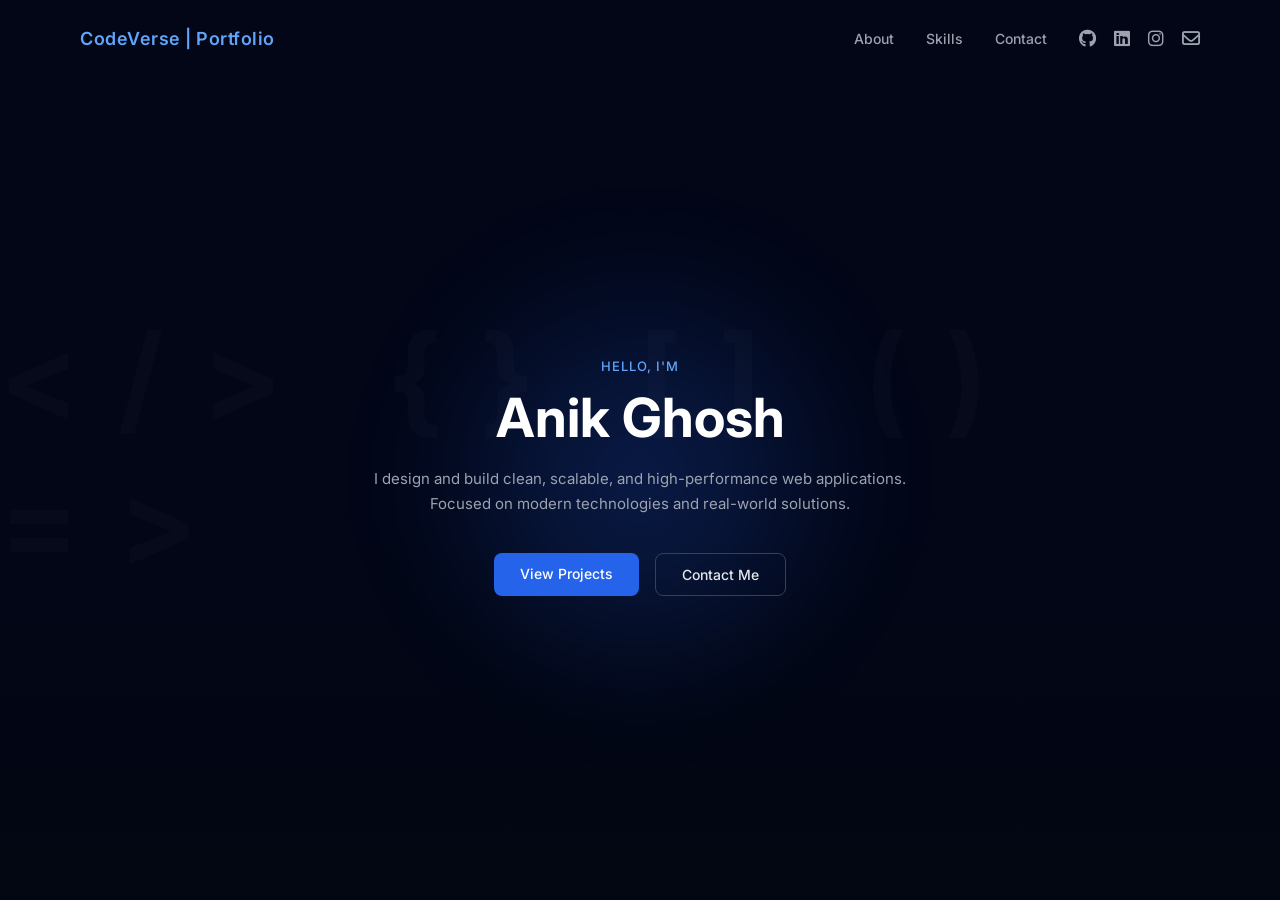
==== index.html @ 22b8380a "Add files via upload" ====
<!DOCTYPE html>
<html lang="en">

<head>
    <meta charset="UTF-8" />
    <meta name="viewport" content="width=device-width, initial-scale=1.0" />

    <title>CodeVerse | Portfolio</title>

    <!-- Favicon -->
    <link rel="icon" type="image/png" href="favicon.png">

    <!-- CSS -->
    <link rel="stylesheet" href="style.css">

    <!-- Google Font -->
    <link href="https://fonts.googleapis.com/css2?family=Inter:wght@300;400;500;600;700&display=swap" rel="stylesheet">

    <!-- Font Awesome -->
    <link rel="stylesheet" href="https://cdnjs.cloudflare.com/ajax/libs/font-awesome/6.5.0/css/all.min.css" />
</head>

<body>

    <!-- NAVBAR -->
    <header>
        <div class="logo">CodeVerse | Portfolio</div>

        <nav>
            <a href="about.html">About</a>
            <a href="#">Skills</a>
            <a href="#">Contact</a>

            <div class="icons">
                <a href="https://github.com/ItzAnik01" target="_blank"><i class="fa-brands fa-github"></i></a>
                <a href="https://www.linkedin.com/in/anik-ghosh-99a257406" target="_blank"><i
                        class="fa-brands fa-linkedin"></i></a>
                <a href="https://www.instagram.com/anikcapturesofficial" target="_blank"><i
                        class="fa-brands fa-instagram"></i></a>
                <a href="https://mail.google.com/mail/?view=cm&fs=1&to=sendmailtoanik@gmail.com" target="_blank">
                    <i class="fa-regular fa-envelope"></i>
                </a>
            </div>
        </nav>
    </header>

    <!-- HERO SECTION -->
    <section class="hero">

        <div class="hero-content">

            <h5>Hello, I'm</h5>

            <h1>
                Anik <span>Ghosh</span>
            </h1>

            <p>
                I design and build clean, scalable, and high-performance web applications.
                <br>
                Focused on modern technologies and real-world solutions.
            </p>

            <div class="buttons">
                <a href="#" class="btn btn-primary">View Projects</a>
                <a href="#" class="btn btn-outline">Contact Me</a>
            </div>

        </div>

    </section>

</body>

</html>
---- style.css ----
/* RESET */

*{
    margin:0;
    padding:0;
    box-sizing:border-box;
}

/* GLOBAL */

html{
    scroll-behavior:smooth;
}

body{
    font-family:'Inter',sans-serif;

    background:linear-gradient(180deg,#020617,#020617 60%,#030712);

    color:#e5e7eb;

    min-height:100vh;

    overflow-x:hidden;

    position:relative;
}

/* ANIMATED BACKGROUND SYMBOLS */

body::before{

    content:"</> {} [] () =>";

    position:fixed;
    inset:0;

    font-size:120px;
    font-weight:700;

    color:rgba(255,255,255,0.02);

    letter-spacing:40px;

    display:flex;
    align-items:center;
    justify-content:center;

    pointer-events:none;
    user-select:none;

    animation:floatBg 25s ease-in-out infinite;
}

@keyframes floatBg{

    0%{
        transform:translateY(0px) rotate(0deg);
    }

    50%{
        transform:translateY(-15px) rotate(1deg);
    }

    100%{
        transform:translateY(0px) rotate(0deg);
    }
}

/* NAVBAR */

header{

    display:flex;
    justify-content:space-between;
    align-items:center;

    padding:28px 80px;

    position:relative;
    z-index:10;

    animation:slideTop 2s ease;
}

@keyframes slideTop{

    from{
        opacity:0;
        transform:translateY(-60px);
    }

    to{
        opacity:1;
        transform:translateY(0);
    }
}

/* LOGO */

.logo{

    font-size:18px;
    font-weight:600;

    color:#60a5fa;

    letter-spacing:0.5px;

    animation:glowLogo 6s ease-in-out infinite alternate;
}

@keyframes glowLogo{

    from{
        text-shadow:0 0 5px #60a5fa;
    }

    to{
        text-shadow:
        0 0 10px #60a5fa,
        0 0 20px #60a5fa;
    }
}

/* NAVIGATION */

nav{
    display:flex;
    align-items:center;
    gap:32px;
}

nav a{

    text-decoration:none;

    color:#9ca3af;

    font-size:14px;
    font-weight:500;

    transition:0.4s;

    position:relative;
}

nav a:hover{
    color:#ffffff;
}

/* NAV UNDERLINE */

nav a::after{

    content:"";

    position:absolute;

    left:0;
    bottom:-5px;

    width:0%;
    height:2px;

    background:#60a5fa;

    transition:0.5s;
}

nav a:hover::after{
    width:100%;
}

/* SOCIAL ICONS */

.icons{

    display:flex;
    align-items:center;
    gap:18px;
}

.icons a{

    color:#9ca3af;

    font-size:18px;

    transition:0.5s;
}

.icons a:hover{

    color:#60a5fa;

    transform:translateY(-4px) scale(1.15);
}

/* HERO SECTION */

.hero{

    min-height:calc(100vh - 100px);

    display:flex;
    align-items:center;
    justify-content:center;

    text-align:center;

    position:relative;
    z-index:2;
}

/* GLOW EFFECT */

.hero::before{

    content:"";

    position:absolute;

    width:500px;
    height:500px;

    background:radial-gradient(
        circle,
        rgba(37,99,235,0.25),
        transparent 70%
    );

    filter:blur(40px);

    z-index:-1;

    animation:pulseGlow 12s ease-in-out infinite;
}

@keyframes pulseGlow{

    0%{
        transform:scale(1);
        opacity:0.5;
    }

    50%{
        transform:scale(1.08);
        opacity:0.9;
    }

    100%{
        transform:scale(1);
        opacity:0.5;
    }
}

/* HERO CONTENT */

.hero-content{

    max-width:720px;

    padding:0 20px;

    animation:fadeUp 2s ease;
}

@keyframes fadeUp{

    from{
        opacity:0;
        transform:translateY(40px);
    }

    to{
        opacity:1;
        transform:translateY(0);
    }
}

/* SMALL TITLE */

.hero-content h5{

    font-size:13px;
    font-weight:500;

    color:#60a5fa;

    margin-bottom:14px;

    letter-spacing:1px;
    text-transform:uppercase;

    animation:fadeText 4s ease-in-out infinite;
}

@keyframes fadeText{

    0%{
        opacity:0.6;
    }

    50%{
        opacity:1;
    }

    100%{
        opacity:0.6;
    }
}

/* MAIN TITLE */

.hero-content h1{

    font-size:54px;
    font-weight:700;

    line-height:1.1;

    margin-bottom:18px;

    transition:0.5s ease;

    animation:floatTitle 10s ease-in-out infinite;
}

@keyframes floatTitle{

    0%{
        transform:translateY(0px);
    }

    50%{
        transform:translateY(-8px);
    }

    100%{
        transform:translateY(0px);
    }
}

.hero-content h1:hover{
    transform:scale(1.03);
}

/* GRADIENT NAME */

.hero-content h1{

    font-size:54px;
    font-weight:700;

    line-height:1.1;

    margin-bottom:18px;

    color:#ffffff;

    animation:whiteGlow 8s ease-in-out infinite;
}

/* REMOVE DIFFERENT COLOR */

.hero-content h1 span{

    color:#ffffff;

    -webkit-text-fill-color:#ffffff;

    animation:none;
}

/* SOFT WHITE GLOW */

@keyframes whiteGlow{

    0%{

        text-shadow:
        0 0 8px rgba(255,255,255,0.15),
        0 0 15px rgba(255,255,255,0.08);

        transform:translateY(0px);
    }

    50%{

        text-shadow:
        0 0 18px rgba(255,255,255,0.35),
        0 0 30px rgba(255,255,255,0.15);

        transform:translateY(-4px);
    }

    100%{

        text-shadow:
        0 0 8px rgba(255,255,255,0.15),
        0 0 15px rgba(255,255,255,0.08);

        transform:translateY(0px);
    }
}

@keyframes gradientMove{

    0%{
        background-position:0%;
    }

    100%{
        background-position:300%;
    }
}

/* DESCRIPTION */

.hero-content p{

    font-size:15px;

    color:#9ca3af;

    line-height:1.7;

    margin-bottom:36px;

    animation:fadeParagraph 5s ease-in-out infinite;
}

@keyframes fadeParagraph{

    0%{
        opacity:0.8;
    }

    50%{
        opacity:1;
    }

    100%{
        opacity:0.8;
    }
}

/* BUTTONS */

.buttons{

    display:flex;
    justify-content:center;

    gap:16px;
}

.buttons a{
    text-decoration:none;
}

/* BUTTON STYLE */

.btn{

    padding:12px 26px;

    border-radius:8px;

    font-size:14px;
    font-weight:500;

    transition:0.5s ease;

    animation:buttonFloat 8s ease-in-out infinite;
}

@keyframes buttonFloat{

    0%{
        transform:translateY(0px);
    }

    50%{
        transform:translateY(-5px);
    }

    100%{
        transform:translateY(0px);
    }
}

.btn:hover{

    transform:translateY(-5px) scale(1.03);

    box-shadow:0 10px 25px rgba(37,99,235,0.35);
}

/* PRIMARY BUTTON */

.btn-primary{

    background:#2563eb;

    color:#ffffff;
}

.btn-primary:hover{
    background:#1d4ed8;
}

/* OUTLINE BUTTON */

.btn-outline{

    border:1px solid #374151;

    color:#e5e7eb;
}

.btn-outline:hover{

    border-color:#60a5fa;

    color:#60a5fa;
}

/* RESPONSIVE */

@media(max-width:768px){

    header{

        padding:20px;

        flex-direction:column;

        gap:18px;
    }

    nav{

        flex-wrap:wrap;

        justify-content:center;

        gap:18px;
    }

    .hero-content h1{
        font-size:38px;
    }

    .buttons{

        flex-direction:column;

        align-items:center;
    }

    .btn{
        width:220px;
    }

    body::before{

        font-size:60px;

        letter-spacing:15px;
    }
}
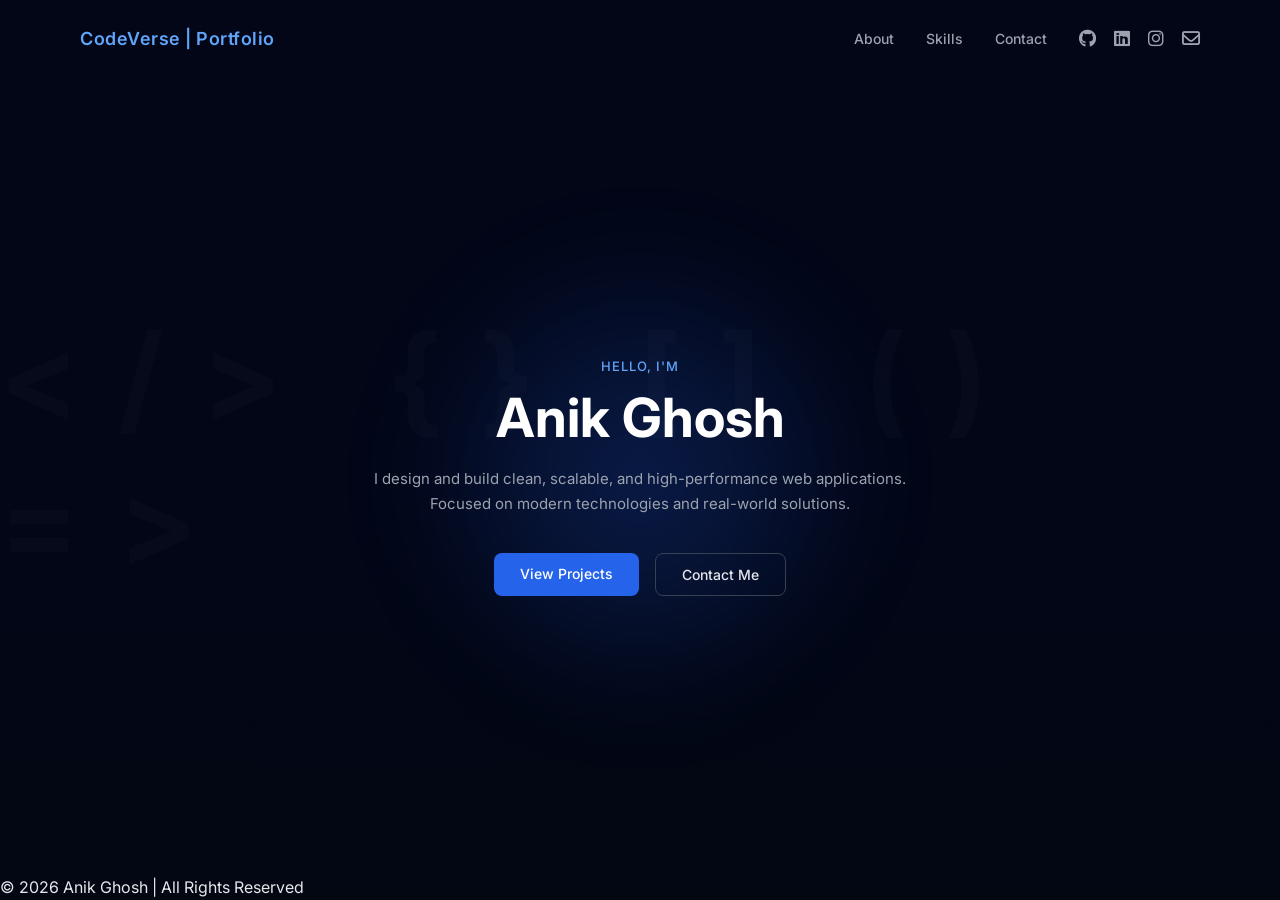
==== commit 03bcd10d: "Add footer with copyright notice Added footer with copyright information." ====
--- a/index.html
+++ b/index.html
@@ -69,7 +69,11 @@
         </div>
 
     </section>
+    <footer>
+    © 2026 Anik Ghosh | All Rights Reserved
+  </footer>
+
 
 </body>
 
-</html>+</html>
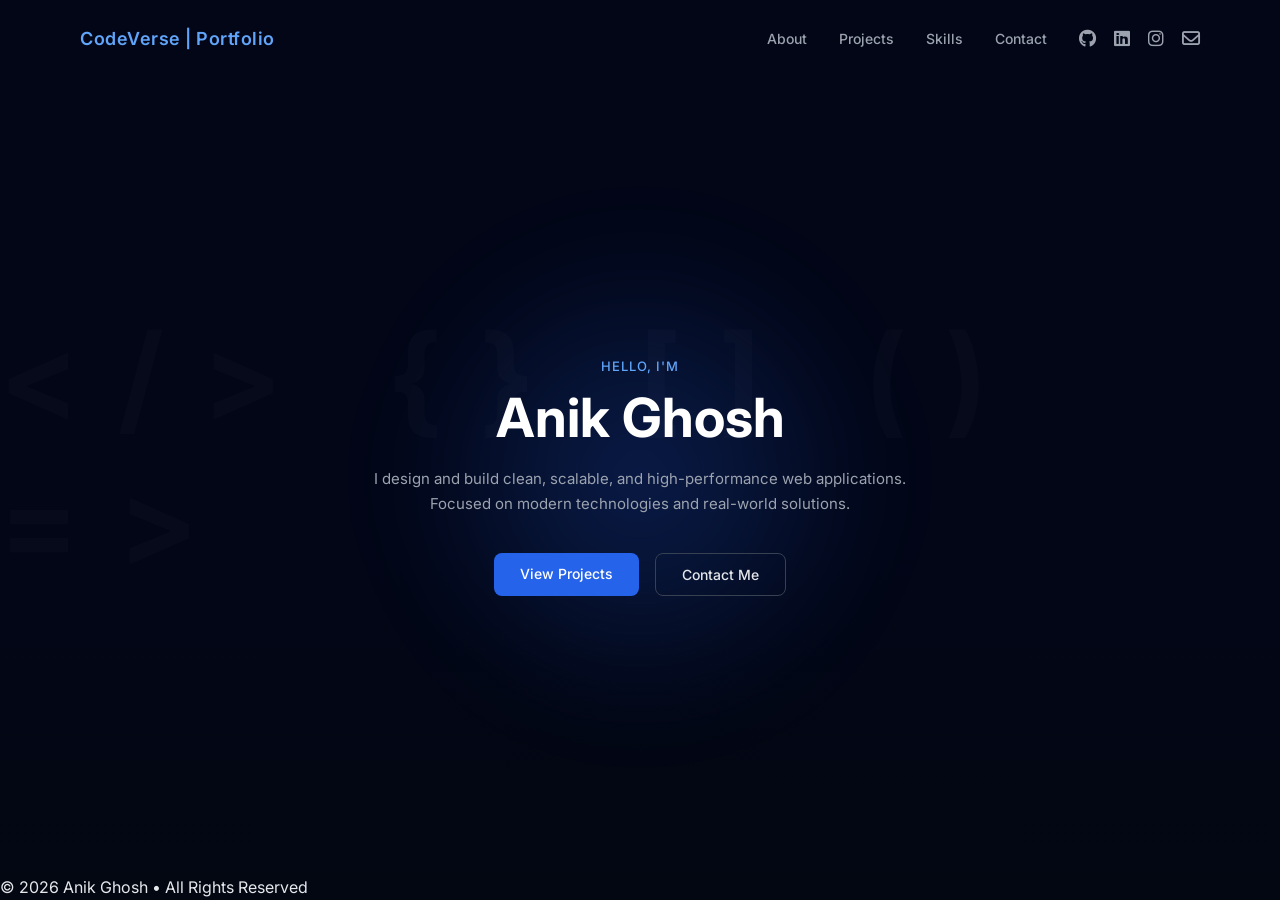
==== commit d70da1fa: "Modify navbar links and footer content Updated navigation links and footer structure." ====
--- a/index.html
+++ b/index.html
@@ -2,8 +2,9 @@
 <html lang="en">
 
 <head>
-    <meta charset="UTF-8" />
-    <meta name="viewport" content="width=device-width, initial-scale=1.0" />
+
+    <meta charset="UTF-8">
+    <meta name="viewport" content="width=device-width, initial-scale=1.0">
 
     <title>CodeVerse | Portfolio</title>
 
@@ -17,43 +18,58 @@
     <link href="https://fonts.googleapis.com/css2?family=Inter:wght@300;400;500;600;700&display=swap" rel="stylesheet">
 
     <!-- Font Awesome -->
-    <link rel="stylesheet" href="https://cdnjs.cloudflare.com/ajax/libs/font-awesome/6.5.0/css/all.min.css" />
+    <link rel="stylesheet" href="https://cdnjs.cloudflare.com/ajax/libs/font-awesome/6.5.0/css/all.min.css"/>
+
 </head>
 
 <body>
 
     <!-- NAVBAR -->
+
     <header>
+
         <div class="logo">CodeVerse | Portfolio</div>
 
         <nav>
+
             <a href="about.html">About</a>
+            <a href="project.html">Projects</a>
             <a href="#">Skills</a>
-            <a href="#">Contact</a>
+            <a href="contact_me.html">Contact</a>
 
             <div class="icons">
-                <a href="https://github.com/ItzAnik01" target="_blank"><i class="fa-brands fa-github"></i></a>
-                <a href="https://www.linkedin.com/in/anik-ghosh-99a257406" target="_blank"><i
-                        class="fa-brands fa-linkedin"></i></a>
-                <a href="https://www.instagram.com/anikcapturesofficial" target="_blank"><i
-                        class="fa-brands fa-instagram"></i></a>
+
+                <a href="https://github.com/ItzAnik01" target="_blank">
+                    <i class="fa-brands fa-github"></i>
+                </a>
+
+                <a href="https://www.linkedin.com/in/anik-ghosh-99a257406" target="_blank">
+                    <i class="fa-brands fa-linkedin"></i>
+                </a>
+
+                <a href="https://www.instagram.com/anikcapturesofficial" target="_blank">
+                    <i class="fa-brands fa-instagram"></i>
+                </a>
+
                 <a href="https://mail.google.com/mail/?view=cm&fs=1&to=sendmailtoanik@gmail.com" target="_blank">
                     <i class="fa-regular fa-envelope"></i>
                 </a>
+
             </div>
+
         </nav>
+
     </header>
 
     <!-- HERO SECTION -->
+
     <section class="hero">
 
         <div class="hero-content">
 
             <h5>Hello, I'm</h5>
 
-            <h1>
-                Anik <span>Ghosh</span>
-            </h1>
+            <h1>Anik <span>Ghosh</span></h1>
 
             <p>
                 I design and build clean, scalable, and high-performance web applications.
@@ -62,17 +78,32 @@
             </p>
 
             <div class="buttons">
-                <a href="#" class="btn btn-primary">View Projects</a>
-                <a href="#" class="btn btn-outline">Contact Me</a>
+
+                <a href="project.html" class="btn btn-primary">
+                    View Projects
+                </a>
+
+                <a href="contact_me.html" class="btn btn-outline">
+                    Contact Me
+                </a>
+
             </div>
 
         </div>
 
     </section>
-    <footer>
-    © 2026 Anik Ghosh | All Rights Reserved
-  </footer>
 
+    <!-- COPYRIGHT -->
+
+    <footer class="footer">
+
+        <div class="footer-bg"></div>
+
+        <p>
+            © 2026 Anik Ghosh • All Rights Reserved
+        </p>
+
+    </footer>
 
 </body>
 
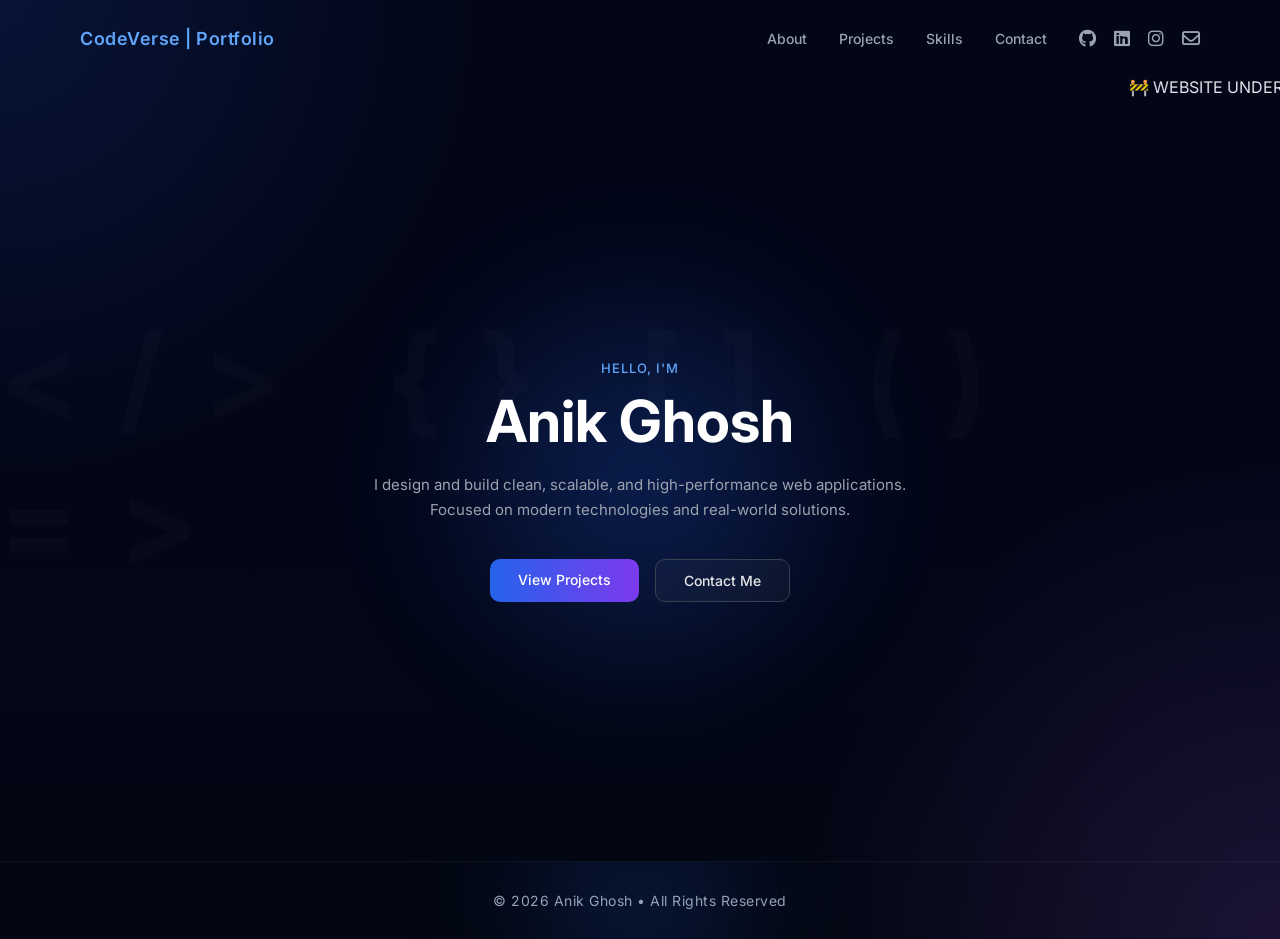
==== commit 425f4a6f: "Update index.html Added a marquee to indicate that the website is under construction." ====
--- a/index.html
+++ b/index.html
@@ -62,7 +62,9 @@
     </header>
 
     <!-- HERO SECTION -->
-
+<marquee direction="left" scrollamount="10">
+  🚧 WEBSITE UNDER CONSTRUCTION 🚧 &nbsp;&nbsp; PLEASE CHECK BACK SOON! 🚧
+</marquee>
     <section class="hero">
 
         <div class="hero-content">
--- a/style.css
+++ b/style.css
@@ -13,9 +13,13 @@
 }
 
 body{
+
     font-family:'Inter',sans-serif;
 
-    background:linear-gradient(180deg,#020617,#020617 60%,#030712);
+    background:
+    radial-gradient(circle at top left,rgba(37,99,235,0.15),transparent 30%),
+    radial-gradient(circle at bottom right,rgba(168,85,247,0.15),transparent 30%),
+    linear-gradient(180deg,#020617,#020617 60%,#030712);
 
     color:#e5e7eb;
 
@@ -49,21 +53,21 @@
     pointer-events:none;
     user-select:none;
 
-    animation:floatBg 25s ease-in-out infinite;
+    animation:floatBg 8s linear infinite;
 }
 
 @keyframes floatBg{
 
     0%{
-        transform:translateY(0px) rotate(0deg);
+        transform:translateY(0px);
     }
 
     50%{
-        transform:translateY(-15px) rotate(1deg);
+        transform:translateY(-18px);
     }
 
     100%{
-        transform:translateY(0px) rotate(0deg);
+        transform:translateY(0px);
     }
 }
 
@@ -79,21 +83,6 @@
 
     position:relative;
     z-index:10;
-
-    animation:slideTop 2s ease;
-}
-
-@keyframes slideTop{
-
-    from{
-        opacity:0;
-        transform:translateY(-60px);
-    }
-
-    to{
-        opacity:1;
-        transform:translateY(0);
-    }
 }
 
 /* LOGO */
@@ -107,7 +96,7 @@
 
     letter-spacing:0.5px;
 
-    animation:glowLogo 6s ease-in-out infinite alternate;
+    animation:glowLogo 3s ease-in-out infinite alternate;
 }
 
 @keyframes glowLogo{
@@ -126,6 +115,7 @@
 /* NAVIGATION */
 
 nav{
+
     display:flex;
     align-items:center;
     gap:32px;
@@ -140,7 +130,7 @@
     font-size:14px;
     font-weight:500;
 
-    transition:0.4s;
+    transition:0.3s;
 
     position:relative;
 }
@@ -165,7 +155,7 @@
 
     background:#60a5fa;
 
-    transition:0.5s;
+    transition:0.3s;
 }
 
 nav a:hover::after{
@@ -187,21 +177,21 @@
 
     font-size:18px;
 
-    transition:0.5s;
+    transition:0.3s;
 }
 
 .icons a:hover{
 
     color:#60a5fa;
 
-    transform:translateY(-4px) scale(1.15);
+    transform:translateY(-4px) scale(1.1);
 }
 
 /* HERO SECTION */
 
 .hero{
 
-    min-height:calc(100vh - 100px);
+    min-height:calc(100vh - 140px);
 
     display:flex;
     align-items:center;
@@ -213,7 +203,7 @@
     z-index:2;
 }
 
-/* GLOW EFFECT */
+/* HERO GLOW */
 
 .hero::before{
 
@@ -221,8 +211,212 @@
 
     position:absolute;
 
-    width:500px;
-    height:500px;
+    width:520px;
+    height:520px;
+
+    background:radial-gradient(
+        circle,
+        rgba(37,99,235,0.28),
+        transparent 70%
+    );
+
+    filter:blur(40px);
+
+    z-index:-1;
+
+    animation:pulseGlow 5s ease-in-out infinite;
+}
+
+@keyframes pulseGlow{
+
+    0%{
+        transform:scale(1);
+        opacity:0.5;
+    }
+
+    50%{
+        transform:scale(1.1);
+        opacity:1;
+    }
+
+    100%{
+        transform:scale(1);
+        opacity:0.5;
+    }
+}
+
+/* HERO CONTENT */
+
+.hero-content{
+
+    max-width:720px;
+
+    padding:0 20px;
+}
+
+/* SMALL TITLE */
+
+.hero-content h5{
+
+    font-size:13px;
+    font-weight:500;
+
+    color:#60a5fa;
+
+    margin-bottom:14px;
+
+    letter-spacing:1px;
+    text-transform:uppercase;
+}
+
+/* MAIN TITLE */
+
+.hero-content h1{
+
+    font-size:58px;
+    font-weight:700;
+
+    line-height:1.1;
+
+    margin-bottom:18px;
+
+    color:#ffffff;
+
+    animation:whiteGlow 3s ease-in-out infinite;
+}
+
+/* WHITE GLOW */
+
+@keyframes whiteGlow{
+
+    0%{
+
+        text-shadow:
+        0 0 8px rgba(255,255,255,0.15),
+        0 0 15px rgba(255,255,255,0.08);
+    }
+
+    50%{
+
+        text-shadow:
+        0 0 20px rgba(255,255,255,0.35),
+        0 0 35px rgba(255,255,255,0.15);
+    }
+
+    100%{
+
+        text-shadow:
+        0 0 8px rgba(255,255,255,0.15),
+        0 0 15px rgba(255,255,255,0.08);
+    }
+}
+
+/* DESCRIPTION */
+
+.hero-content p{
+
+    font-size:15px;
+
+    color:#9ca3af;
+
+    line-height:1.7;
+
+    margin-bottom:36px;
+}
+
+/* BUTTONS */
+
+.buttons{
+
+    display:flex;
+    justify-content:center;
+
+    gap:16px;
+}
+
+.buttons a{
+    text-decoration:none;
+}
+
+/* BUTTON STYLE */
+
+.btn{
+
+    padding:12px 28px;
+
+    border-radius:10px;
+
+    font-size:14px;
+    font-weight:500;
+
+    transition:0.3s;
+}
+
+.btn:hover{
+
+    transform:translateY(-4px);
+
+    box-shadow:0 10px 25px rgba(37,99,235,0.35);
+}
+
+/* PRIMARY BUTTON */
+
+.btn-primary{
+
+    background:linear-gradient(90deg,#2563eb,#7c3aed);
+
+    color:#ffffff;
+}
+
+.btn-primary:hover{
+    opacity:0.9;
+}
+
+/* OUTLINE BUTTON */
+
+.btn-outline{
+
+    border:1px solid #374151;
+
+    color:#e5e7eb;
+
+    background:rgba(255,255,255,0.03);
+}
+
+.btn-outline:hover{
+
+    border-color:#60a5fa;
+
+    color:#60a5fa;
+}
+
+/* FOOTER */
+
+.footer{
+
+    width:100%;
+
+    padding:30px 20px;
+
+    display:flex;
+    justify-content:center;
+    align-items:center;
+
+    position:relative;
+
+    overflow:hidden;
+
+    border-top:1px solid rgba(255,255,255,0.05);
+}
+
+/* FOOTER BACKGROUND */
+
+.footer-bg{
+
+    position:absolute;
+
+    width:300px;
+    height:300px;
 
     background:radial-gradient(
         circle,
@@ -230,301 +424,40 @@
         transparent 70%
     );
 
-    filter:blur(40px);
-
-    z-index:-1;
-
-    animation:pulseGlow 12s ease-in-out infinite;
-}
-
-@keyframes pulseGlow{
+    filter:blur(60px);
+
+    animation:footerGlow 4s ease-in-out infinite;
+}
+
+@keyframes footerGlow{
 
     0%{
         transform:scale(1);
-        opacity:0.5;
     }
 
     50%{
-        transform:scale(1.08);
-        opacity:0.9;
+        transform:scale(1.2);
     }
 
     100%{
         transform:scale(1);
-        opacity:0.5;
-    }
-}
-
-/* HERO CONTENT */
-
-.hero-content{
-
-    max-width:720px;
-
-    padding:0 20px;
-
-    animation:fadeUp 2s ease;
-}
-
-@keyframes fadeUp{
-
-    from{
-        opacity:0;
-        transform:translateY(40px);
-    }
-
-    to{
-        opacity:1;
-        transform:translateY(0);
-    }
-}
-
-/* SMALL TITLE */
-
-.hero-content h5{
-
-    font-size:13px;
-    font-weight:500;
-
-    color:#60a5fa;
-
-    margin-bottom:14px;
-
-    letter-spacing:1px;
-    text-transform:uppercase;
-
-    animation:fadeText 4s ease-in-out infinite;
-}
-
-@keyframes fadeText{
-
-    0%{
-        opacity:0.6;
-    }
-
-    50%{
-        opacity:1;
-    }
-
-    100%{
-        opacity:0.6;
-    }
-}
-
-/* MAIN TITLE */
-
-.hero-content h1{
-
-    font-size:54px;
-    font-weight:700;
-
-    line-height:1.1;
-
-    margin-bottom:18px;
-
-    transition:0.5s ease;
-
-    animation:floatTitle 10s ease-in-out infinite;
-}
-
-@keyframes floatTitle{
-
-    0%{
-        transform:translateY(0px);
-    }
-
-    50%{
-        transform:translateY(-8px);
-    }
-
-    100%{
-        transform:translateY(0px);
-    }
-}
-
-.hero-content h1:hover{
-    transform:scale(1.03);
-}
-
-/* GRADIENT NAME */
-
-.hero-content h1{
-
-    font-size:54px;
-    font-weight:700;
-
-    line-height:1.1;
-
-    margin-bottom:18px;
-
-    color:#ffffff;
-
-    animation:whiteGlow 8s ease-in-out infinite;
-}
-
-/* REMOVE DIFFERENT COLOR */
-
-.hero-content h1 span{
-
-    color:#ffffff;
-
-    -webkit-text-fill-color:#ffffff;
-
-    animation:none;
-}
-
-/* SOFT WHITE GLOW */
-
-@keyframes whiteGlow{
-
-    0%{
-
-        text-shadow:
-        0 0 8px rgba(255,255,255,0.15),
-        0 0 15px rgba(255,255,255,0.08);
-
-        transform:translateY(0px);
-    }
-
-    50%{
-
-        text-shadow:
-        0 0 18px rgba(255,255,255,0.35),
-        0 0 30px rgba(255,255,255,0.15);
-
-        transform:translateY(-4px);
-    }
-
-    100%{
-
-        text-shadow:
-        0 0 8px rgba(255,255,255,0.15),
-        0 0 15px rgba(255,255,255,0.08);
-
-        transform:translateY(0px);
-    }
-}
-
-@keyframes gradientMove{
-
-    0%{
-        background-position:0%;
-    }
-
-    100%{
-        background-position:300%;
-    }
-}
-
-/* DESCRIPTION */
-
-.hero-content p{
-
-    font-size:15px;
-
-    color:#9ca3af;
-
-    line-height:1.7;
-
-    margin-bottom:36px;
-
-    animation:fadeParagraph 5s ease-in-out infinite;
-}
-
-@keyframes fadeParagraph{
-
-    0%{
-        opacity:0.8;
-    }
-
-    50%{
-        opacity:1;
-    }
-
-    100%{
-        opacity:0.8;
-    }
-}
-
-/* BUTTONS */
-
-.buttons{
-
-    display:flex;
-    justify-content:center;
-
-    gap:16px;
-}
-
-.buttons a{
-    text-decoration:none;
-}
-
-/* BUTTON STYLE */
-
-.btn{
-
-    padding:12px 26px;
-
-    border-radius:8px;
+    }
+}
+
+/* COPYRIGHT TEXT */
+
+.footer p{
+
+    position:relative;
+    z-index:2;
+
+    text-align:center;
+
+    color:#94a3b8;
 
     font-size:14px;
-    font-weight:500;
-
-    transition:0.5s ease;
-
-    animation:buttonFloat 8s ease-in-out infinite;
-}
-
-@keyframes buttonFloat{
-
-    0%{
-        transform:translateY(0px);
-    }
-
-    50%{
-        transform:translateY(-5px);
-    }
-
-    100%{
-        transform:translateY(0px);
-    }
-}
-
-.btn:hover{
-
-    transform:translateY(-5px) scale(1.03);
-
-    box-shadow:0 10px 25px rgba(37,99,235,0.35);
-}
-
-/* PRIMARY BUTTON */
-
-.btn-primary{
-
-    background:#2563eb;
-
-    color:#ffffff;
-}
-
-.btn-primary:hover{
-    background:#1d4ed8;
-}
-
-/* OUTLINE BUTTON */
-
-.btn-outline{
-
-    border:1px solid #374151;
-
-    color:#e5e7eb;
-}
-
-.btn-outline:hover{
-
-    border-color:#60a5fa;
-
-    color:#60a5fa;
+
+    letter-spacing:0.5px;
 }
 
 /* RESPONSIVE */
@@ -550,7 +483,7 @@
     }
 
     .hero-content h1{
-        font-size:38px;
+        font-size:40px;
     }
 
     .buttons{
@@ -570,4 +503,4 @@
 
         letter-spacing:15px;
     }
-}+}
